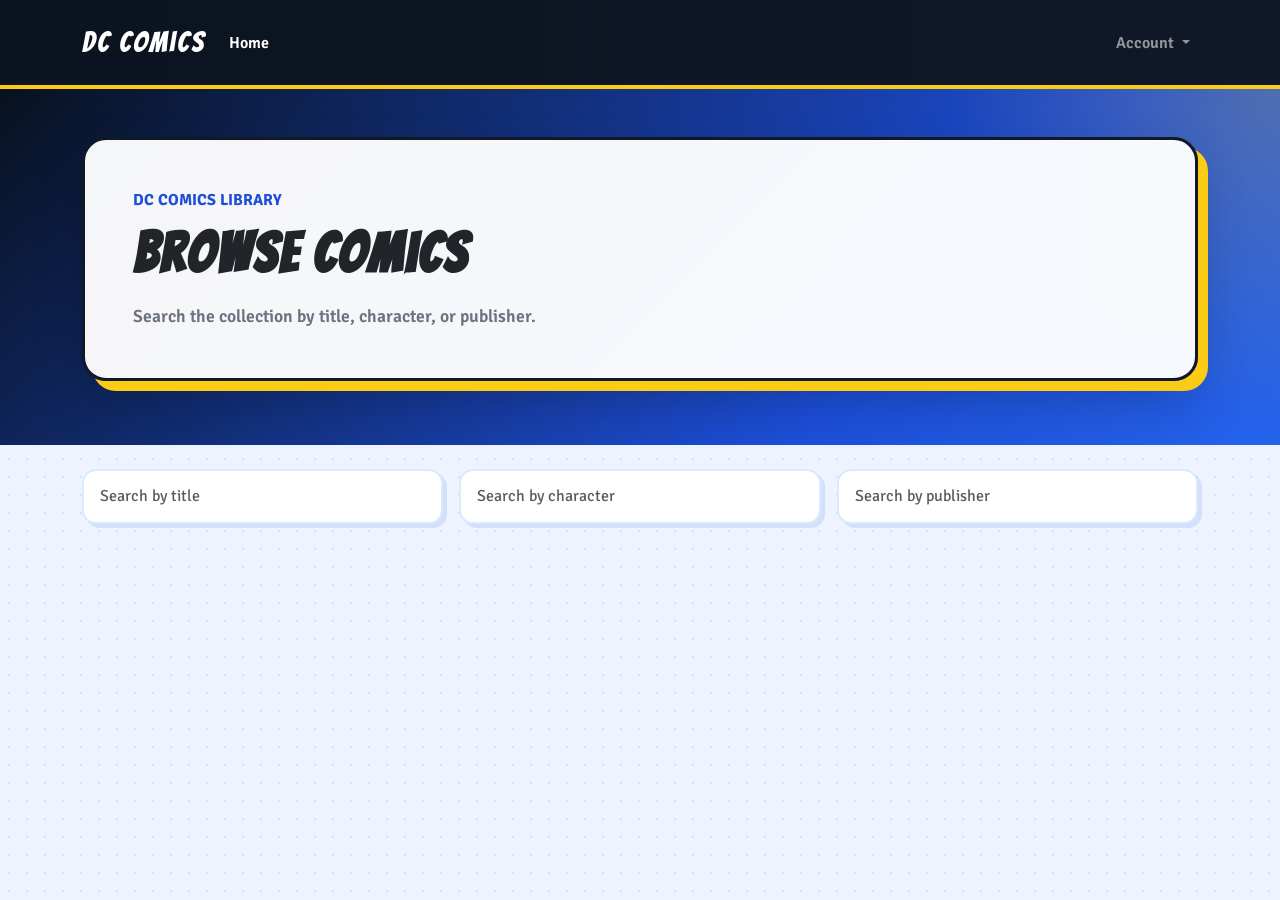
==== src/Project498.Mvc/wwwroot/index.html @ 160aee4d "index.html" ====
<!DOCTYPE html>
<html lang="en">
<head>
    <meta charset="UTF-8" />
    <meta name="viewport" content="width=device-width, initial-scale=1" />
    <title>DC Comics</title>

    <!--Bootstrap CSS -->
    <link href="https://cdn.jsdelivr.net/npm/bootstrap@5.3.3/dist/css/bootstrap.min.css" rel="stylesheet">
    <link href="https://fonts.googleapis.com/css2?family=Bangers&family=Signika:wght@400;500;600;700&family=Merriweather:wght@400;700&display=swap" rel="stylesheet">
    <link rel="stylesheet" href="css/styles.css">

    <!-- CSS -->
    <link rel="stylesheet" href="css/styles.css">
</head>
<body>

<!-- navbar -->
<nav class="navbar navbar-expand-lg navbar-dark bg-dark">
    <div class="container">
        <a class="navbar-brand" href="index.html">DC Comics</a>

        <button class="navbar-toggler" type="button" data-bs-toggle="collapse" data-bs-target="#mainNavbar">
            <span class="navbar-toggler-icon"></span>
        </button>

        <div class="collapse navbar-collapse" id="mainNavbar">
            <ul class="navbar-nav me-auto">
                <li class="nav-item">
                    <a class="nav-link active" href="index.html">Home</a>
                </li>
            </ul>

            <ul class="navbar-nav">
                <li class="nav-item dropdown">
                    <a class="nav-link dropdown-toggle" href="#" role="button" data-bs-toggle="dropdown">
                        Account
                    </a>
                    <ul class="dropdown-menu dropdown-menu-end">
                        <li><a class="dropdown-item" href="checkout.html">My Checkouts</a></li>
                        <li><a class="dropdown-item" href="userInfo.html">User Info</a></li>
                        <li><a class="dropdown-item" href="login.html">Login</a></li>
                        <li><a class="dropdown-item" href="#" onclick="logout(); return false;">Logout</a></li>
                    </ul>
                </li>
            </ul>
        </div>
    </div>
</nav>

<!-- Bootstrap container adds centered layout and spacing -->
<section class="hero-section">
    <div class="container py-5">
        <div class="hero-card p-4 p-md-5">
            <p class="text-uppercase fw-bold text-primary mb-2">DC Comics Library</p>
            <h1 class="display-4 fw-bold mb-3">Browse Comics</h1>
            <p class="lead text-muted mb-0">
                Search the collection by title, character, or publisher.
            </p>
        </div>
    </div>
</section>

<div class="container py-4">

    <!-- Boostrap search/filter row -->
    <div class="row g-3 mb-4">
        <div class="col-md-4">
            <input id="titleFilter" type="text" class="form-control" placeholder="Search by title">
        </div>
        <div class="col-md-4">
            <input id="characterFilter" type="text" class="form-control" placeholder="Search by character">
        </div>
        <div class="col-md-4">
            <input id="publisherFilter" type="text" class="form-control" placeholder="Search by publisher">
        </div>
    </div>

    <!--Comics get inserted here -->
    <div id="comicList" class="row"></div>
</div>

<!-- js files -->
<script src="js/home.js"></script>
<script src="js/auth.js"></script>
<script src="https://cdn.jsdelivr.net/npm/bootstrap@5.3.3/dist/js/bootstrap.bundle.min.js"></script>

</body>
</html>
---- src/Project498.Mvc/wwwroot/css/styles.css ----
@import url('https://fonts.googleapis.com/css2?family=Bangers&family=Signika:wght@400;500;600;700&family=Merriweather:wght@400;700&display=swap');

:root {
    --dc-navy: #0f172a;
    --dc-blue: #1d4ed8;
    --dc-bright-blue: #2563eb;
    --dc-yellow: #facc15;
    --dc-red: #ef4444;
    --panel-white: #ffffff;
}

body {
    font-family: 'Signika', sans-serif;
    background-color: #eef4ff;

    background-image: radial-gradient(rgba(29, 78, 216, 0.12) 1px, transparent 1px);
    background-size: 18px 18px;
}

body,
input,
button,
select,
textarea,
.form-control,
.nav-link,
.dropdown-item,
.lead,
.text-muted,
.btn {
    font-family: 'Signika', sans-serif !important;
}


/*big comic titles*/
h1,
h2,
.navbar-brand,
.comic-title,
.card-title{
    font-family: 'Bangers', cursive !important;
    letter-spacing: 2px;
}

.navbar {
    padding: 1rem 0;
    background: linear-gradient(90deg, #0b1220, #111827) !important;
    border-bottom: 4px solid var(--dc-yellow);
}

.navbar-brand {
    font-size: 1.8rem;
}

.nav-link, .dropdown-item {
    font-weight: 600;
}

.hero-section {
    background:
            radial-gradient(circle at top right, rgba(250,204,21,0.22), transparent 25%),
            linear-gradient(135deg, #08111f, #1d4ed8 70%, #2563eb);
    color: white;
    padding-bottom: 1rem;
}

.hero-card {
    background: rgba(255, 255, 255, 0.96);
    color: #212529;
    border-radius: 24px;
    border: 3px solid #111827;
    box-shadow: 10px 10px 0 var(--dc-yellow), 0 20px 50px rgba(0, 0, 0, 0.2);
}

.lead {
    font-size: 1.1rem;
    font-weight: 600;
    color: #6b7280 !important;
}

.text-primary {
    color: var(--dc-blue) !important;
}

.form-control {
    border-radius: 14px;
    padding: 0.85rem 1rem;
    border: 2px solid #dbeafe;
    box-shadow: 4px 4px 0 rgba(29, 78, 216, 0.12);
}

input::placeholder {
    color: #6b7280;
}

.comic-card {
    background: white;
    border-radius: 20px;
    overflow: hidden;
    cursor: pointer;
    border: 3px solid #111827;
    box-shadow: 8px 8px 0 rgba(15, 23, 42, 0.16);
    transition: transform 0.2s ease, box-shadow 0.2s ease;
}

.comic-card:hover {
    transform: translateY(-7px) rotate(-0.5deg);
    box-shadow: 10px 10px 0 var(--dc-yellow), 0 18px 35px rgba(0, 0, 0, 0.16);
}

.comic-card-top {
    height: 90px;
    background:
            radial-gradient(circle at 20% 20%, rgba(255,255,255,0.18), transparent 20%),
            linear-gradient(135deg, #0f172a, #2563eb);
    padding: 1rem;
    display: flex;
    justify-content: flex-end;
    align-items: flex-start;
    border-bottom: 3px solid #111827;
}

.comic-card-body {
    padding: 1.5rem;
}

.card-title {
    font-size: 1.5rem;
    font-weight: 600;
    letter-spacing: 1px;
}

.card-text {
    font-size: 0.95rem;
    line-height: 1.4;
}

.card-text,
.description-text {
    font-family: 'Merriweather', serif !important;
}

.comic-meta {
    color: #4b5563;
}

.badge {
    background-color: var(--dc-yellow) !important;
    color: #111827 !important;
    border: 2px solid #111827;
}

.btn {
    border-radius: 10px;
}

.btn-outline-primary,
.btn-primary {
    font-weight: 700;
    border: 2px solid var(--dc-blue);
    box-shadow: 3px 3px 0 #111827;
}

.btn-outline-primary:hover,
.btn-primary:hover {
    transform: translateY(-2px);
    box-shadow: 5px 5px 0 var(--dc-yellow);
}
---- src/Project498.Mvc/wwwroot/css/styles.css ----
@import url('https://fonts.googleapis.com/css2?family=Bangers&family=Signika:wght@400;500;600;700&family=Merriweather:wght@400;700&display=swap');

:root {
    --dc-navy: #0f172a;
    --dc-blue: #1d4ed8;
    --dc-bright-blue: #2563eb;
    --dc-yellow: #facc15;
    --dc-red: #ef4444;
    --panel-white: #ffffff;
}

body {
    font-family: 'Signika', sans-serif;
    background-color: #eef4ff;

    background-image: radial-gradient(rgba(29, 78, 216, 0.12) 1px, transparent 1px);
    background-size: 18px 18px;
}

body,
input,
button,
select,
textarea,
.form-control,
.nav-link,
.dropdown-item,
.lead,
.text-muted,
.btn {
    font-family: 'Signika', sans-serif !important;
}


/*big comic titles*/
h1,
h2,
.navbar-brand,
.comic-title,
.card-title{
    font-family: 'Bangers', cursive !important;
    letter-spacing: 2px;
}

.navbar {
    padding: 1rem 0;
    background: linear-gradient(90deg, #0b1220, #111827) !important;
    border-bottom: 4px solid var(--dc-yellow);
}

.navbar-brand {
    font-size: 1.8rem;
}

.nav-link, .dropdown-item {
    font-weight: 600;
}

.hero-section {
    background:
            radial-gradient(circle at top right, rgba(250,204,21,0.22), transparent 25%),
            linear-gradient(135deg, #08111f, #1d4ed8 70%, #2563eb);
    color: white;
    padding-bottom: 1rem;
}

.hero-card {
    background: rgba(255, 255, 255, 0.96);
    color: #212529;
    border-radius: 24px;
    border: 3px solid #111827;
    box-shadow: 10px 10px 0 var(--dc-yellow), 0 20px 50px rgba(0, 0, 0, 0.2);
}

.lead {
    font-size: 1.1rem;
    font-weight: 600;
    color: #6b7280 !important;
}

.text-primary {
    color: var(--dc-blue) !important;
}

.form-control {
    border-radius: 14px;
    padding: 0.85rem 1rem;
    border: 2px solid #dbeafe;
    box-shadow: 4px 4px 0 rgba(29, 78, 216, 0.12);
}

input::placeholder {
    color: #6b7280;
}

.comic-card {
    background: white;
    border-radius: 20px;
    overflow: hidden;
    cursor: pointer;
    border: 3px solid #111827;
    box-shadow: 8px 8px 0 rgba(15, 23, 42, 0.16);
    transition: transform 0.2s ease, box-shadow 0.2s ease;
}

.comic-card:hover {
    transform: translateY(-7px) rotate(-0.5deg);
    box-shadow: 10px 10px 0 var(--dc-yellow), 0 18px 35px rgba(0, 0, 0, 0.16);
}

.comic-card-top {
    height: 90px;
    background:
            radial-gradient(circle at 20% 20%, rgba(255,255,255,0.18), transparent 20%),
            linear-gradient(135deg, #0f172a, #2563eb);
    padding: 1rem;
    display: flex;
    justify-content: flex-end;
    align-items: flex-start;
    border-bottom: 3px solid #111827;
}

.comic-card-body {
    padding: 1.5rem;
}

.card-title {
    font-size: 1.5rem;
    font-weight: 600;
    letter-spacing: 1px;
}

.card-text {
    font-size: 0.95rem;
    line-height: 1.4;
}

.card-text,
.description-text {
    font-family: 'Merriweather', serif !important;
}

.comic-meta {
    color: #4b5563;
}

.badge {
    background-color: var(--dc-yellow) !important;
    color: #111827 !important;
    border: 2px solid #111827;
}

.btn {
    border-radius: 10px;
}

.btn-outline-primary,
.btn-primary {
    font-weight: 700;
    border: 2px solid var(--dc-blue);
    box-shadow: 3px 3px 0 #111827;
}

.btn-outline-primary:hover,
.btn-primary:hover {
    transform: translateY(-2px);
    box-shadow: 5px 5px 0 var(--dc-yellow);
}
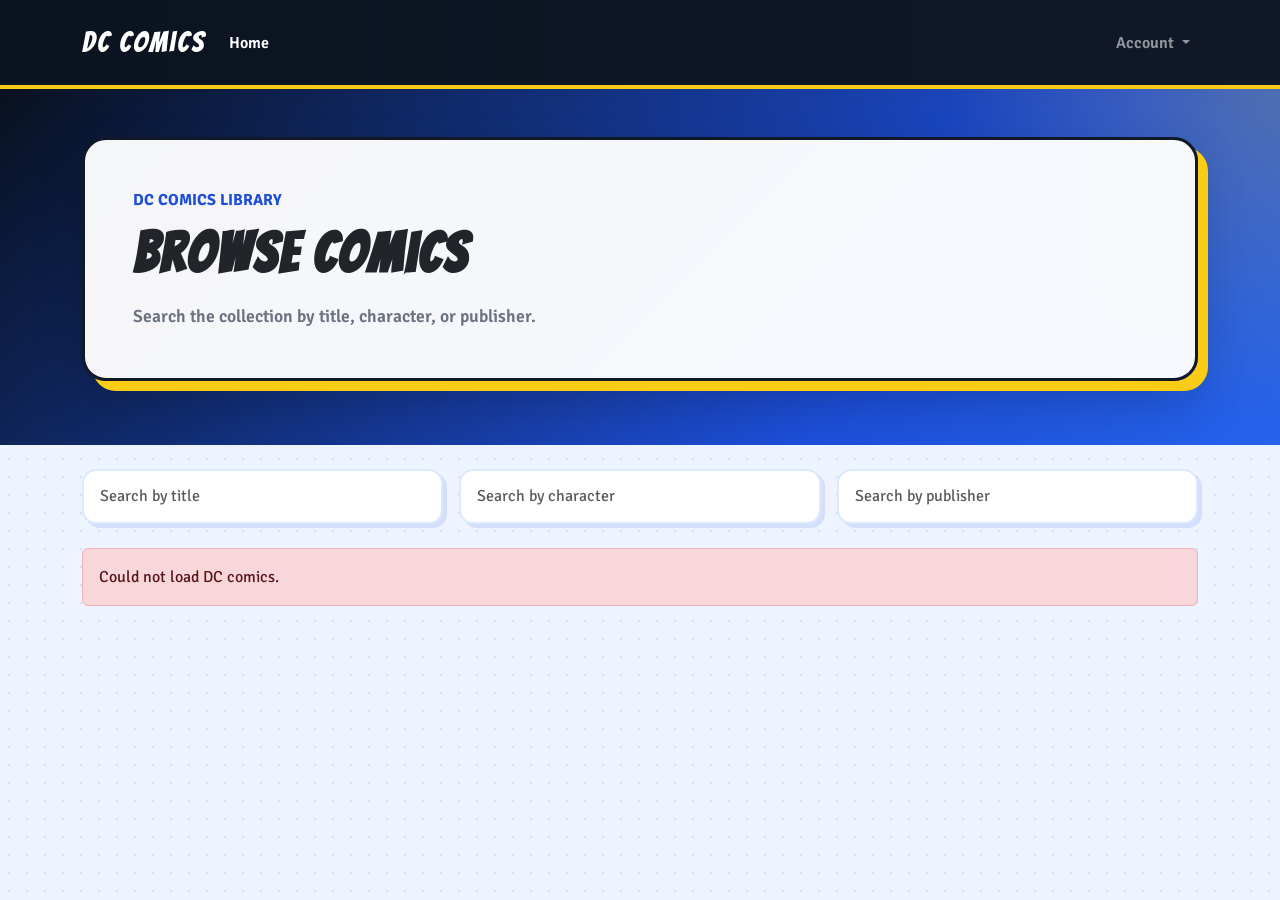
==== commit ec45d16b: "DO NOT MERGE temp changes to Marvel API" ====
--- a/src/Project498.Mvc/wwwroot/index.html
+++ b/src/Project498.Mvc/wwwroot/index.html
@@ -81,6 +81,7 @@
 </div>
 
 <!-- js files -->
+<script src="js/marvelApi.js"></script>
 <script src="js/home.js"></script>
 <script src="js/auth.js"></script>
 <script src="https://cdn.jsdelivr.net/npm/bootstrap@5.3.3/dist/js/bootstrap.bundle.min.js"></script>
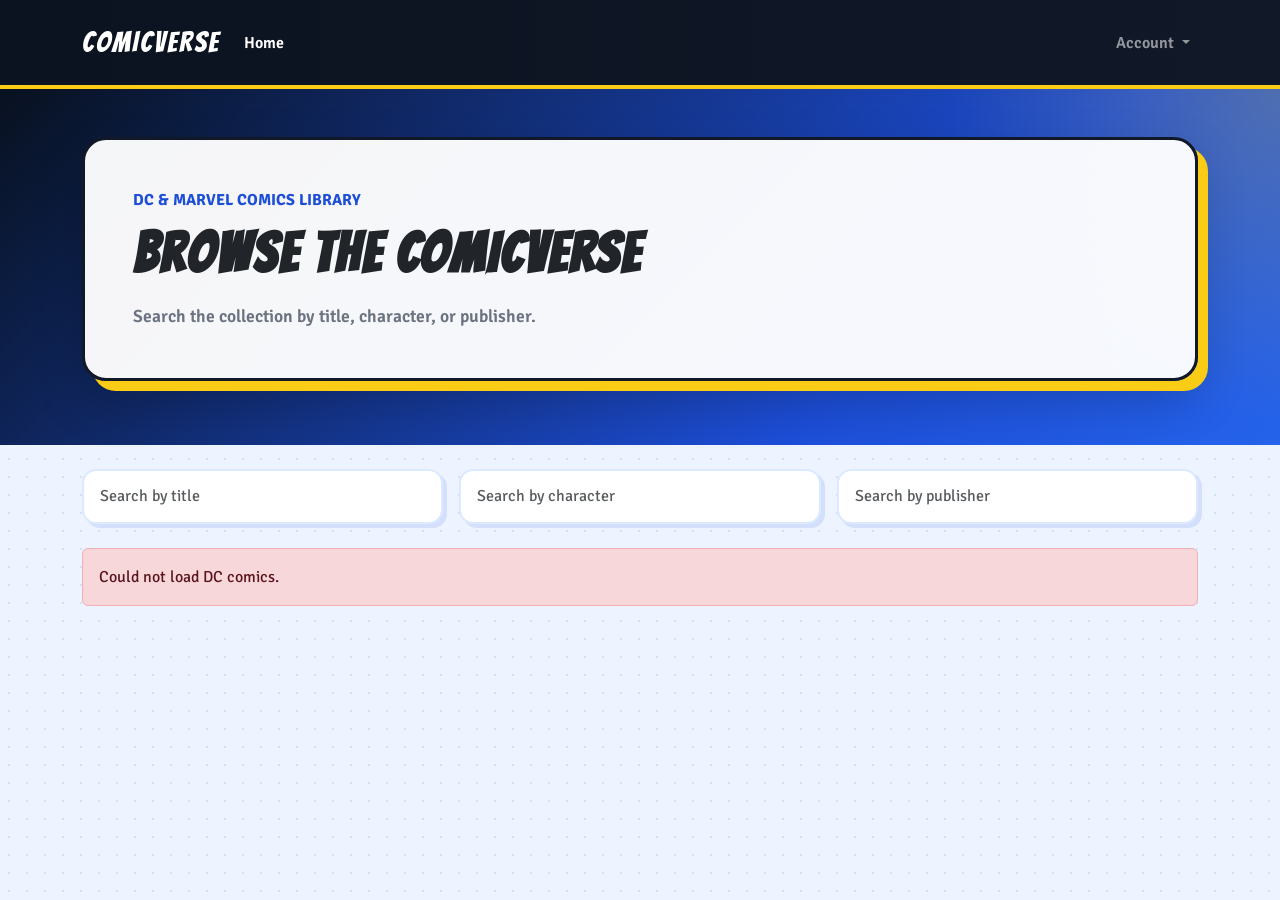
==== commit 90398449: "frontend changes" ====
--- a/src/Project498.Mvc/wwwroot/index.html
+++ b/src/Project498.Mvc/wwwroot/index.html
@@ -18,7 +18,7 @@
 <!-- navbar -->
 <nav class="navbar navbar-expand-lg navbar-dark bg-dark">
     <div class="container">
-        <a class="navbar-brand" href="index.html">DC Comics</a>
+        <a class="navbar-brand" href="index.html">COMICVERSE</a>
 
         <button class="navbar-toggler" type="button" data-bs-toggle="collapse" data-bs-target="#mainNavbar">
             <span class="navbar-toggler-icon"></span>
@@ -52,8 +52,8 @@
 <section class="hero-section">
     <div class="container py-5">
         <div class="hero-card p-4 p-md-5">
-            <p class="text-uppercase fw-bold text-primary mb-2">DC Comics Library</p>
-            <h1 class="display-4 fw-bold mb-3">Browse Comics</h1>
+            <p class="text-uppercase fw-bold text-primary mb-2">DC & Marvel Comics Library</p>
+            <h1 class="display-4 fw-bold mb-3">Browse the COMICVERSE</h1>
             <p class="lead text-muted mb-0">
                 Search the collection by title, character, or publisher.
             </p>
